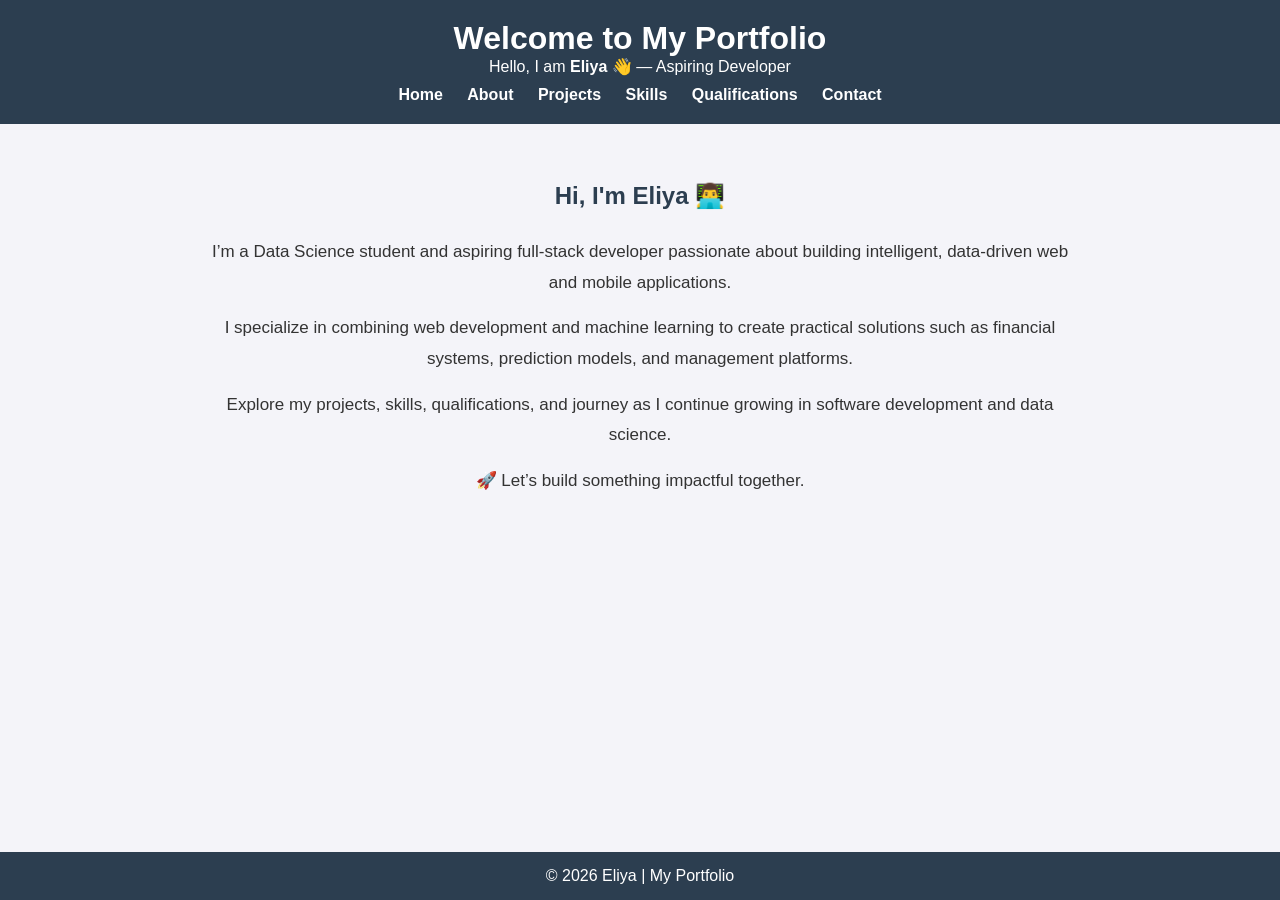
==== frontend/index.html @ cecfb4fb "Initial portfolio full stack project" ====
<!DOCTYPE html>
<html lang="en">
<head>
  <meta charset="UTF-8">
  <meta name="viewport" content="width=device-width, initial-scale=1.0">
  <title>My Portfolio - Eliya</title>

  <style>
    *{
      margin: 0;
      padding: 0;
      box-sizing: border-box;
    }

    body{
      font-family: Arial, sans-serif;
      background: #f4f4f9;
      color: #333;
      min-height: 100vh;
      display: flex;
      flex-direction: column;
    }

    header{
      background: #2c3e50;
      color: white;
      padding: 20px;
      text-align: center;
    }

    nav{
      margin-top: 10px;
    }

    nav a{
      color: white;
      margin: 0 10px;
      text-decoration: none;
      font-weight: bold;
    }

    nav a:hover{
      text-decoration: underline;
    }

    section{
      flex: 1;
      padding: 50px 20px;
      text-align: center;
      max-width: 900px;
      margin: auto;
      line-height: 1.8;
    }

    section h2{
      margin-bottom: 20px;
      color: #2c3e50;
    }

    section p{
      margin-bottom: 15px;
      font-size: 17px;
    }

    footer{
      background: #2c3e50;
      color: white;
      text-align: center;
      padding: 15px;
      margin-top: auto;
    }
  </style>
</head>

<body>

  <!-- Header -->
  <header>
    <h1>Welcome to My Portfolio</h1>

    <p>
      Hello, I am <strong>Eliya</strong> 👋 — Aspiring Developer
    </p>

    <nav>
      <a href="index.html">Home</a>
      <a href="about.html">About</a>
      <a href="projects.html">Projects</a>
      <a href="skills.html">Skills</a>
      <a href="qualifications.html">Qualifications</a>
      <a href="contact.html">Contact</a>
    </nav>
  </header>

  <!-- Hero Section -->
  <section>

    <h2>Hi, I'm Eliya 👨‍💻</h2>

    <p>
      I’m a Data Science student and aspiring full-stack developer
      passionate about building intelligent, data-driven web and mobile applications.
    </p>

    <p>
      I specialize in combining web development and machine learning
      to create practical solutions such as financial systems,
      prediction models, and management platforms.
    </p>

    <p>
      Explore my projects, skills, qualifications, and journey
      as I continue growing in software development and data science.
    </p>

    <p>
      🚀 Let’s build something impactful together.
    </p>

  </section>

  <!-- Footer -->
  <footer>
    <p>&copy; 2026 Eliya | My Portfolio</p>
  </footer>

</body>
</html>
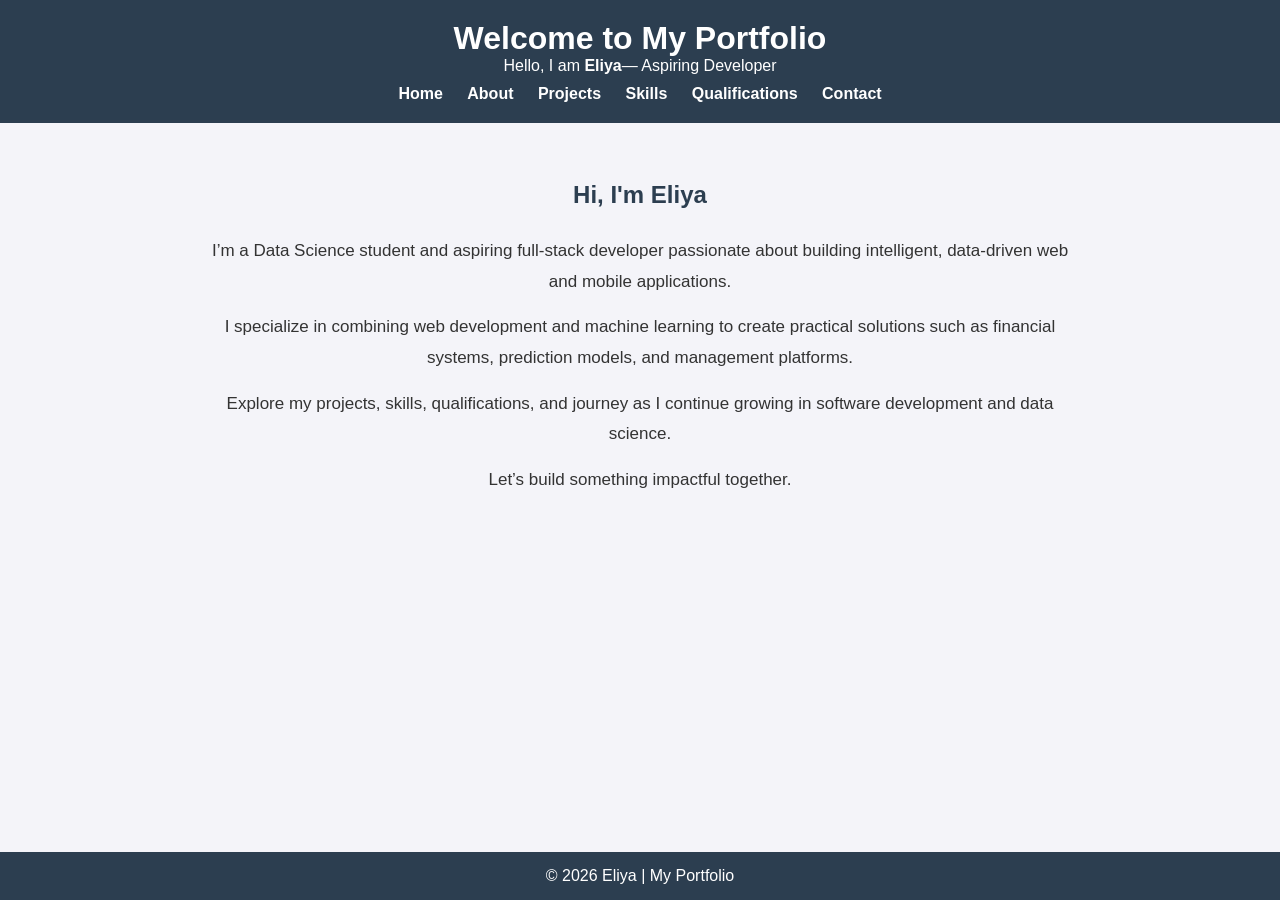
==== commit c955b553: "Update index.html" ====
--- a/frontend/index.html
+++ b/frontend/index.html
@@ -79,7 +79,7 @@
     <h1>Welcome to My Portfolio</h1>
 
     <p>
-      Hello, I am <strong>Eliya</strong> 👋 — Aspiring Developer
+      Hello, I am <strong>Eliya</strong>— Aspiring Developer
     </p>
 
     <nav>
@@ -95,7 +95,7 @@
   <!-- Hero Section -->
   <section>
 
-    <h2>Hi, I'm Eliya 👨‍💻</h2>
+    <h2>Hi, I'm Eliya</h2>
 
     <p>
       I’m a Data Science student and aspiring full-stack developer
@@ -114,7 +114,7 @@
     </p>
 
     <p>
-      🚀 Let’s build something impactful together.
+       Let’s build something impactful together.
     </p>
 
   </section>
@@ -125,4 +125,4 @@
   </footer>
 
 </body>
-</html>+</html>
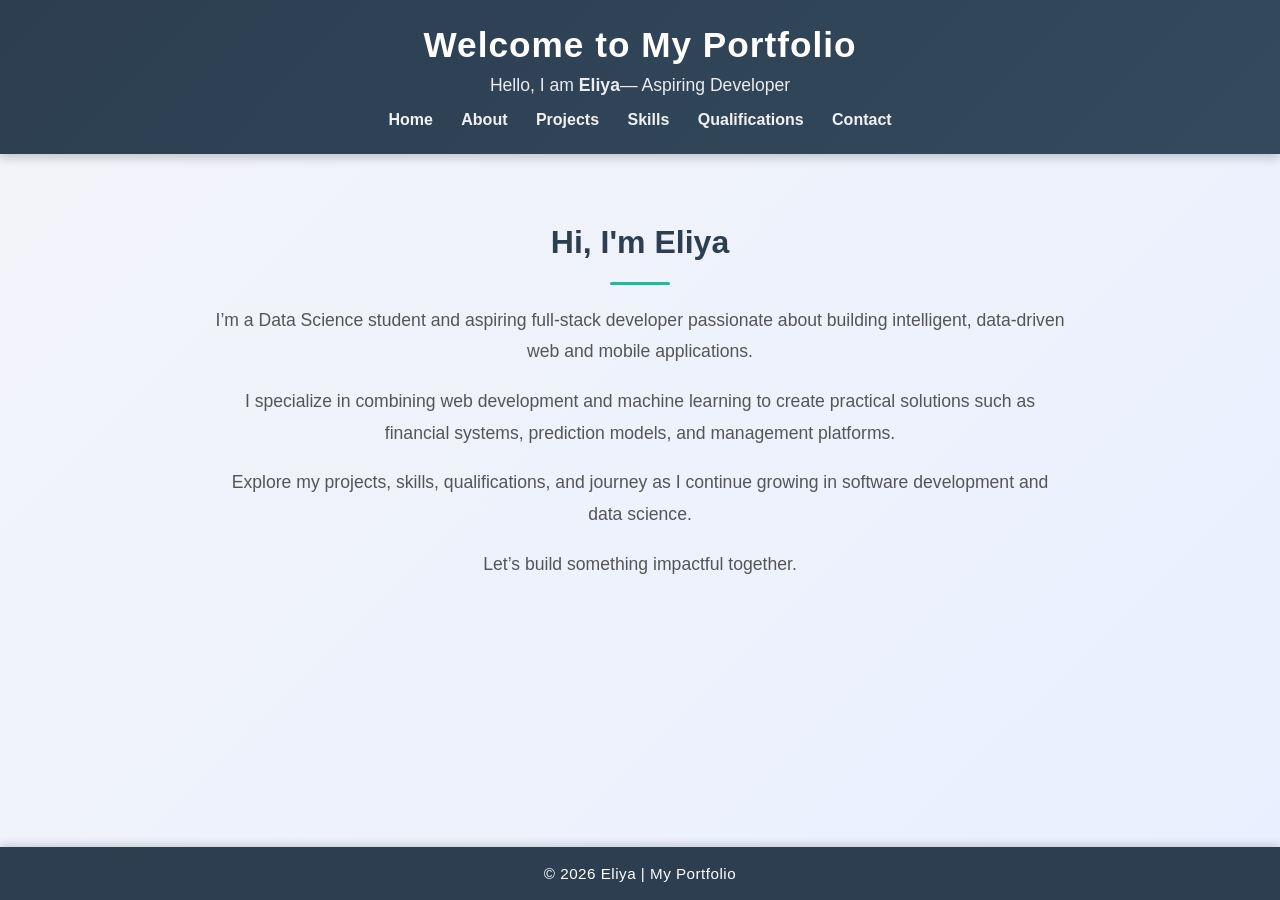
==== commit 7abff01d: "Refactor CSS styles for improved design and animations" ====
--- a/frontend/index.html
+++ b/frontend/index.html
@@ -5,72 +5,123 @@
   <meta name="viewport" content="width=device-width, initial-scale=1.0">
   <title>My Portfolio - Eliya</title>
 
-  <style>
-    *{
-      margin: 0;
-      padding: 0;
-      box-sizing: border-box;
-    }
+  
+</head>
+<style>
+  * {
+    margin: 0;
+    padding: 0;
+    box-sizing: border-box;
+  }
 
-    body{
-      font-family: Arial, sans-serif;
-      background: #f4f4f9;
-      color: #333;
-      min-height: 100vh;
-      display: flex;
-      flex-direction: column;
-    }
+  body {
+    font-family: 'Segoe UI', Arial, sans-serif;
+    background: linear-gradient(135deg, #f4f4f9, #e8f0ff);
+    color: #333;
+    min-height: 100vh;
+    display: flex;
+    flex-direction: column;
+    scroll-behavior: smooth;
+  }
 
-    header{
-      background: #2c3e50;
-      color: white;
-      padding: 20px;
-      text-align: center;
-    }
+  header {
+    background: linear-gradient(135deg, #2c3e50, #34495e);
+    color: white;
+    padding: 25px;
+    text-align: center;
+    box-shadow: 0 4px 10px rgba(0,0,0,0.2);
+    animation: fadeInDown 1s ease-in-out;
+  }
 
-    nav{
-      margin-top: 10px;
-    }
+  header h1 {
+    font-size: 2.2rem;
+    margin-bottom: 10px;
+    letter-spacing: 1px;
+  }
 
-    nav a{
-      color: white;
-      margin: 0 10px;
-      text-decoration: none;
-      font-weight: bold;
-    }
+  header p {
+    font-size: 1.1rem;
+    margin-bottom: 15px;
+    opacity: 0.9;
+  }
 
-    nav a:hover{
-      text-decoration: underline;
-    }
+  nav {
+    margin-top: 10px;
+  }
 
-    section{
-      flex: 1;
-      padding: 50px 20px;
-      text-align: center;
-      max-width: 900px;
-      margin: auto;
-      line-height: 1.8;
-    }
+  nav a {
+    color: #f1f1f1;
+    margin: 0 12px;
+    text-decoration: none;
+    font-weight: bold;
+    transition: color 0.3s ease, transform 0.3s ease;
+  }
 
-    section h2{
-      margin-bottom: 20px;
-      color: #2c3e50;
-    }
+  nav a:hover {
+    color: #1abc9c;
+    transform: scale(1.1);
+  }
 
-    section p{
-      margin-bottom: 15px;
-      font-size: 17px;
-    }
+  section {
+    flex: 1;
+    padding: 60px 25px;
+    text-align: center;
+    max-width: 900px;
+    margin: auto;
+    line-height: 1.8;
+    animation: fadeInUp 1.2s ease-in-out;
+  }
 
-    footer{
-      background: #2c3e50;
-      color: white;
-      text-align: center;
-      padding: 15px;
-      margin-top: auto;
-    }
-  </style>
-</head>
+  section h2 {
+    margin-bottom: 20px;
+    color: #2c3e50;
+    font-size: 2rem;
+    position: relative;
+  }
+
+  section h2::after {
+    content: '';
+    display: block;
+    width: 60px;
+    height: 3px;
+    background: #1abc9c;
+    margin: 10px auto 0;
+    border-radius: 2px;
+  }
+
+  section p {
+    margin-bottom: 18px;
+    font-size: 1.1rem;
+    color: #555;
+    transition: transform 0.3s ease;
+  }
+
+  section p:hover {
+    transform: translateY(-3px);
+  }
+
+  footer {
+    background: #2c3e50;
+    color: white;
+    text-align: center;
+    padding: 18px;
+    margin-top: auto;
+    font-size: 0.95rem;
+    letter-spacing: 0.5px;
+    box-shadow: 0 -3px 8px rgba(0,0,0,0.15);
+  }
+
+  /* Animations */
+  @keyframes fadeInDown {
+    from { opacity: 0; transform: translateY(-20px); }
+    to { opacity: 1; transform: translateY(0); }
+  }
+
+  @keyframes fadeInUp {
+    from { opacity: 0; transform: translateY(20px); }
+    to { opacity: 1; transform: translateY(0); }
+  }
+</style>
 
 <body>
 
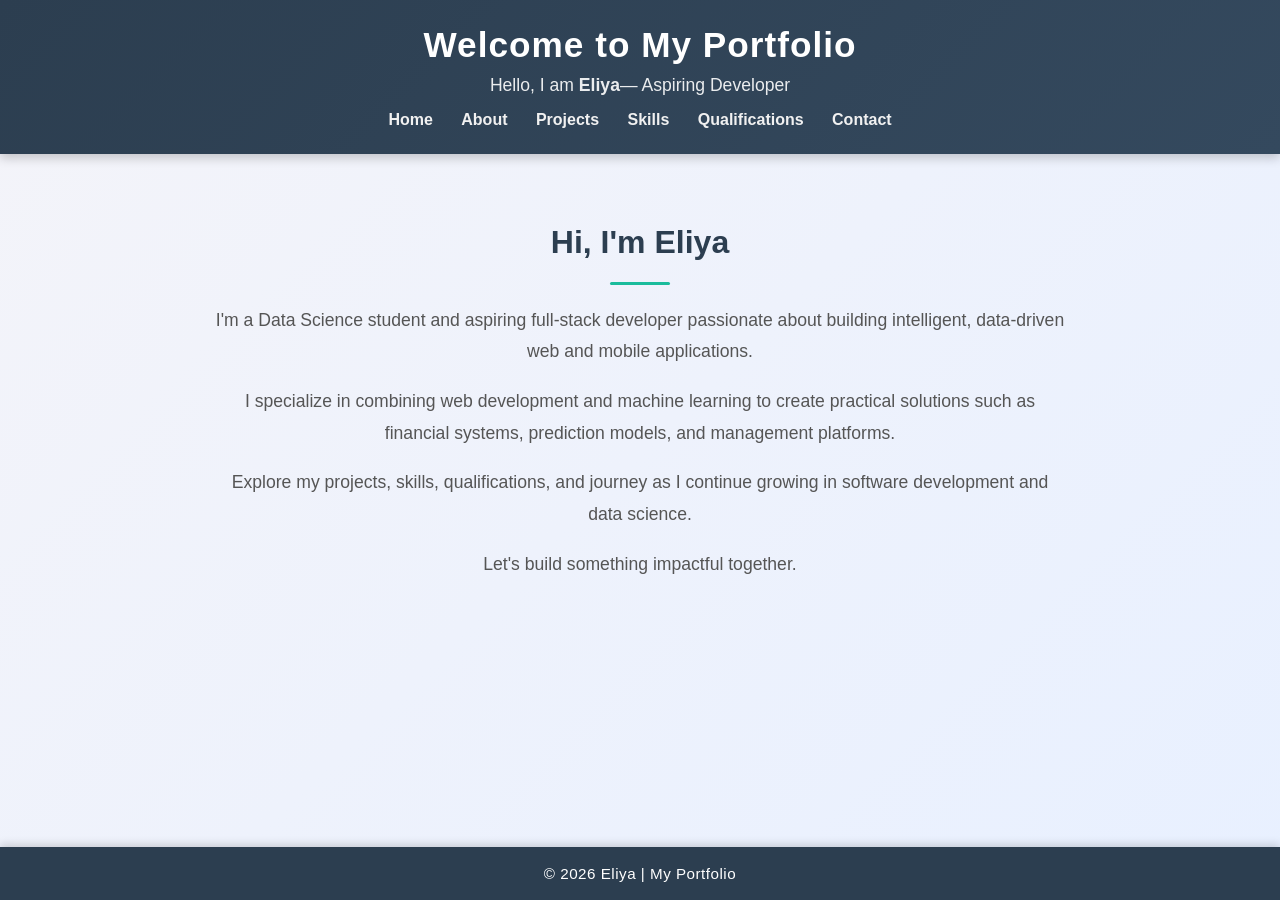
==== commit 498a8436: "refactor: remove inline styles and link external CSS in index.html" ====
--- a/frontend/index.html
+++ b/frontend/index.html
@@ -4,124 +4,8 @@
   <meta charset="UTF-8">
   <meta name="viewport" content="width=device-width, initial-scale=1.0">
   <title>My Portfolio - Eliya</title>
-
-  
+  <link rel="stylesheet" href="assets/css/style.css">
 </head>
-<style>
-  * {
-    margin: 0;
-    padding: 0;
-    box-sizing: border-box;
-  }
-
-  body {
-    font-family: 'Segoe UI', Arial, sans-serif;
-    background: linear-gradient(135deg, #f4f4f9, #e8f0ff);
-    color: #333;
-    min-height: 100vh;
-    display: flex;
-    flex-direction: column;
-    scroll-behavior: smooth;
-  }
-
-  header {
-    background: linear-gradient(135deg, #2c3e50, #34495e);
-    color: white;
-    padding: 25px;
-    text-align: center;
-    box-shadow: 0 4px 10px rgba(0,0,0,0.2);
-    animation: fadeInDown 1s ease-in-out;
-  }
-
-  header h1 {
-    font-size: 2.2rem;
-    margin-bottom: 10px;
-    letter-spacing: 1px;
-  }
-
-  header p {
-    font-size: 1.1rem;
-    margin-bottom: 15px;
-    opacity: 0.9;
-  }
-
-  nav {
-    margin-top: 10px;
-  }
-
-  nav a {
-    color: #f1f1f1;
-    margin: 0 12px;
-    text-decoration: none;
-    font-weight: bold;
-    transition: color 0.3s ease, transform 0.3s ease;
-  }
-
-  nav a:hover {
-    color: #1abc9c;
-    transform: scale(1.1);
-  }
-
-  section {
-    flex: 1;
-    padding: 60px 25px;
-    text-align: center;
-    max-width: 900px;
-    margin: auto;
-    line-height: 1.8;
-    animation: fadeInUp 1.2s ease-in-out;
-  }
-
-  section h2 {
-    margin-bottom: 20px;
-    color: #2c3e50;
-    font-size: 2rem;
-    position: relative;
-  }
-
-  section h2::after {
-    content: '';
-    display: block;
-    width: 60px;
-    height: 3px;
-    background: #1abc9c;
-    margin: 10px auto 0;
-    border-radius: 2px;
-  }
-
-  section p {
-    margin-bottom: 18px;
-    font-size: 1.1rem;
-    color: #555;
-    transition: transform 0.3s ease;
-  }
-
-  section p:hover {
-    transform: translateY(-3px);
-  }
-
-  footer {
-    background: #2c3e50;
-    color: white;
-    text-align: center;
-    padding: 18px;
-    margin-top: auto;
-    font-size: 0.95rem;
-    letter-spacing: 0.5px;
-    box-shadow: 0 -3px 8px rgba(0,0,0,0.15);
-  }
-
-  /* Animations */
-  @keyframes fadeInDown {
-    from { opacity: 0; transform: translateY(-20px); }
-    to { opacity: 1; transform: translateY(0); }
-  }
-
-  @keyframes fadeInUp {
-    from { opacity: 0; transform: translateY(20px); }
-    to { opacity: 1; transform: translateY(0); }
-  }
-</style>
 
 <body>
 
@@ -149,7 +33,7 @@
     <h2>Hi, I'm Eliya</h2>
 
     <p>
-      I’m a Data Science student and aspiring full-stack developer
+      I'm a Data Science student and aspiring full-stack developer
       passionate about building intelligent, data-driven web and mobile applications.
     </p>
 
@@ -165,7 +49,7 @@
     </p>
 
     <p>
-       Let’s build something impactful together.
+       Let's build something impactful together.
     </p>
 
   </section>
--- a/frontend/assets/css/style.css
+++ b/frontend/assets/css/style.css
@@ -0,0 +1,251 @@
+/* Global Styles */
+* {
+  margin: 0;
+  padding: 0;
+  box-sizing: border-box;
+}
+
+body {
+  font-family: 'Segoe UI', Arial, sans-serif;
+  background: linear-gradient(135deg, #f4f4f9, #e8f0ff);
+  color: #333;
+  min-height: 100vh;
+  display: flex;
+  flex-direction: column;
+  scroll-behavior: smooth;
+}
+
+/* Header Styles */
+header {
+  background: linear-gradient(135deg, #2c3e50, #34495e);
+  color: white;
+  padding: 25px;
+  text-align: center;
+  box-shadow: 0 4px 10px rgba(0,0,0,0.2);
+  animation: fadeInDown 1s ease-in-out;
+}
+
+header h1 {
+  font-size: 2.2rem;
+  margin-bottom: 10px;
+  letter-spacing: 1px;
+}
+
+header p {
+  font-size: 1.1rem;
+  margin-bottom: 15px;
+  opacity: 0.9;
+}
+
+/* Navigation Styles */
+nav {
+  margin-top: 10px;
+}
+
+nav a {
+  color: #f1f1f1;
+  margin: 0 12px;
+  text-decoration: none;
+  font-weight: bold;
+  transition: color 0.3s ease, transform 0.3s ease;
+  display: inline-block;
+}
+
+nav a:hover {
+  color: #1abc9c;
+  transform: scale(1.1);
+}
+
+/* Navigation List Styles (for structured nav) */
+nav ul {
+  list-style: none;
+  display: flex;
+  justify-content: center;
+  margin: 0;
+  padding: 0;
+  flex-wrap: wrap;
+}
+
+nav ul li {
+  margin: 0 15px;
+}
+
+nav ul li a {
+  color: white;
+  text-decoration: none;
+  transition: color 0.3s ease;
+}
+
+nav ul li a:hover {
+  color: #1abc9c;
+}
+
+/* Section Styles */
+section {
+  flex: 1;
+  padding: 60px 25px;
+  text-align: center;
+  max-width: 900px;
+  margin: auto;
+  line-height: 1.8;
+  animation: fadeInUp 1.2s ease-in-out;
+}
+
+section h2 {
+  margin-bottom: 20px;
+  color: #2c3e50;
+  font-size: 2rem;
+  position: relative;
+}
+
+section h2::after {
+  content: '';
+  display: block;
+  width: 60px;
+  height: 3px;
+  background: #1abc9c;
+  margin: 10px auto 0;
+  border-radius: 2px;
+}
+
+section p {
+  margin-bottom: 18px;
+  font-size: 1.1rem;
+  color: #555;
+  transition: transform 0.3s ease;
+}
+
+section p:hover {
+  transform: translateY(-3px);
+}
+
+/* Hero Section */
+.hero {
+  text-align: center;
+  padding: 100px 20px;
+  background: linear-gradient(135deg, #f4f4f4, #e8f0ff);
+}
+
+.hero .name {
+  color: #1abc9c;
+  font-weight: bold;
+}
+
+/* Button Styles */
+.btn {
+  display: inline-block;
+  padding: 12px 25px;
+  background: #1abc9c;
+  color: white;
+  text-decoration: none;
+  border-radius: 5px;
+  margin-top: 15px;
+  transition: background 0.3s ease, transform 0.3s ease;
+  font-weight: bold;
+  cursor: pointer;
+}
+
+.btn:hover {
+  background: #16a085;
+  transform: translateY(-3px);
+  box-shadow: 0 5px 15px rgba(26, 188, 156, 0.3);
+}
+
+.btn:active {
+  transform: translateY(-1px);
+}
+
+/* Footer Styles */
+footer {
+  background: #2c3e50;
+  color: white;
+  text-align: center;
+  padding: 18px;
+  margin-top: auto;
+  font-size: 0.95rem;
+  letter-spacing: 0.5px;
+  box-shadow: 0 -3px 8px rgba(0,0,0,0.15);
+}
+
+/* Animations */
+@keyframes fadeInDown {
+  from {
+    opacity: 0;
+    transform: translateY(-20px);
+  }
+  to {
+    opacity: 1;
+    transform: translateY(0);
+  }
+}
+
+@keyframes fadeInUp {
+  from {
+    opacity: 0;
+    transform: translateY(20px);
+  }
+  to {
+    opacity: 1;
+    transform: translateY(0);
+  }
+}
+
+/* Responsive Design */
+@media (max-width: 768px) {
+  header h1 {
+    font-size: 1.8rem;
+  }
+
+  header p {
+    font-size: 1rem;
+  }
+
+  nav a {
+    margin: 0 8px;
+    font-size: 0.9rem;
+  }
+
+  section {
+    padding: 40px 15px;
+  }
+
+  section h2 {
+    font-size: 1.6rem;
+  }
+
+  section p {
+    font-size: 1rem;
+  }
+
+  .btn {
+    padding: 10px 20px;
+    font-size: 0.95rem;
+  }
+}
+
+@media (max-width: 480px) {
+  header h1 {
+    font-size: 1.5rem;
+  }
+
+  header p {
+    font-size: 0.95rem;
+  }
+
+  nav a {
+    margin: 0 6px;
+    font-size: 0.8rem;
+  }
+
+  section {
+    padding: 30px 10px;
+  }
+
+  section h2 {
+    font-size: 1.3rem;
+  }
+
+  section p {
+    font-size: 0.95rem;
+  }
+}
